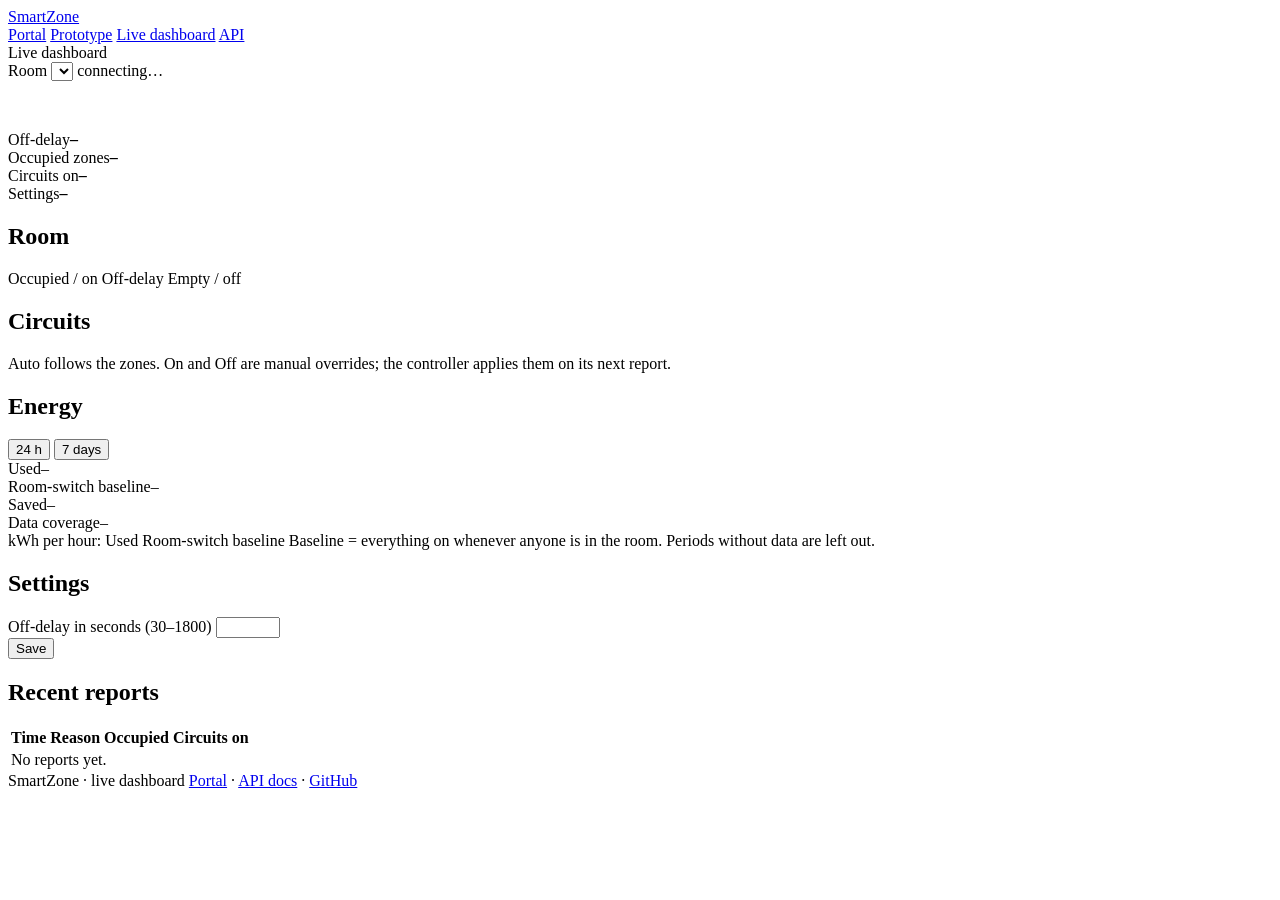
==== backend/static/dashboard/index.html @ d2c16de0 "Add project portal, interactive prototype, CI/CD and submission files - Portal at / explaining the p" ====
<!doctype html>
<html lang="en">
<head>
  <meta charset="utf-8">
  <meta name="viewport" content="width=device-width, initial-scale=1, viewport-fit=cover">
  <title>SmartZone · Live dashboard</title>
  <link rel="preconnect" href="https://fonts.googleapis.com">
  <link rel="preconnect" href="https://fonts.gstatic.com" crossorigin>
  <link rel="stylesheet" href="https://fonts.googleapis.com/css2?family=Space+Grotesk:wght@500;600;700&family=Inter:wght@400;500;600&family=JetBrains+Mono:wght@400;500;600&display=swap">
  <link rel="stylesheet" href="/assets/site.css">
  <link rel="stylesheet" href="/dashboard/dashboard.css">
  <link rel="icon" href="data:image/svg+xml,%3Csvg xmlns='http://www.w3.org/2000/svg' viewBox='0 0 32 32'%3E%3Crect width='32' height='32' rx='8' fill='%230f7a62'/%3E%3Crect x='6' y='6' width='9' height='9' rx='2' fill='%23fff'/%3E%3Crect x='17' y='17' width='9' height='9' rx='2' fill='%23fff'/%3E%3Crect x='17' y='6' width='9' height='9' rx='2' fill='%23fff' opacity='.35'/%3E%3Crect x='6' y='17' width='9' height='9' rx='2' fill='%23fff' opacity='.35'/%3E%3C/svg%3E">
</head>
<body>
  <header class="nav">
    <div class="container nav-inner">
      <a class="brand" href="/" aria-label="SmartZone portal"><span class="brand-mark" aria-hidden="true"><i></i><i></i><i></i><i></i></span>SmartZone</a>
      <nav class="nav-links" aria-label="Site">
        <a href="/">Portal</a>
        <a href="/#prototype" class="hide-sm">Prototype</a>
        <a href="/dashboard/" aria-current="page">Live dashboard</a>
        <a href="/docs" class="hide-sm">API</a>
      </nav>
    </div>
  </header>

  <main class="container dash">
    <div class="dash-head">
      <div class="dash-title">
        <span class="eyebrow">Live dashboard</span>
        <div class="title-row">
          <label class="sr-only" for="room-select">Room</label>
          <select id="room-select"></select>
          <span id="online-pill" class="pill pill-off">connecting…</span>
        </div>
        <p class="muted small" id="last-seen">&nbsp;</p>
      </div>
      <div class="head-meta">
        <div class="kv"><span>Off-delay</span><strong id="meta-delay">–</strong></div>
        <div class="kv"><span>Occupied zones</span><strong id="meta-zones">–</strong></div>
        <div class="kv"><span>Circuits on</span><strong id="meta-circuits">–</strong></div>
        <div class="kv"><span>Settings</span><strong id="meta-config">–</strong></div>
      </div>
    </div>

    <div class="card waiting" id="waiting" hidden>
      <div>
        <h2>Waiting for the room's controller</h2>
        <p class="muted">The server is running. As soon as the ESP32 in this room sends its first report, the floor plan, circuits and energy figures below fill in live. Until then you can try the same logic in the interactive prototype.</p>
      </div>
      <a class="btn btn-primary" href="/#prototype">Open the prototype</a>
    </div>

    <div class="dash-grid">
      <section class="card panel" aria-labelledby="room-title">
        <div class="panel-head">
          <h2 id="room-title">Room</h2>
          <div class="board-legend">
            <span><i style="background:var(--accent)"></i>Occupied / on</span>
            <span><i style="background:var(--hold)"></i>Off-delay</span>
            <span><i style="background:var(--off)"></i>Empty / off</span>
          </div>
        </div>
        <div id="board"></div>
      </section>

      <section class="card panel" aria-labelledby="circuits-title">
        <div class="panel-head">
          <h2 id="circuits-title">Circuits</h2>
          <span class="muted small" id="config-state"></span>
        </div>
        <div class="circuits" id="circuits"></div>
        <p class="muted small">Auto follows the zones. On and Off are manual overrides; the controller applies them on its next report.</p>
      </section>
    </div>

    <section class="card panel" aria-labelledby="energy-title">
      <div class="panel-head">
        <h2 id="energy-title">Energy</h2>
        <div class="seg" role="group" aria-label="Time window" id="window">
          <button type="button" data-hours="24" class="active">24 h</button>
          <button type="button" data-hours="168">7 days</button>
        </div>
      </div>
      <div class="stats">
        <div class="stat"><span class="stat-label">Used</span><span class="stat-value" id="e-used">–</span></div>
        <div class="stat"><span class="stat-label">Room-switch baseline</span><span class="stat-value" id="e-base">–</span></div>
        <div class="stat"><span class="stat-label">Saved</span><span class="stat-value good" id="e-saved">–</span><span class="stat-sub" id="e-saved-pct"></span></div>
        <div class="stat"><span class="stat-label">Data coverage</span><span class="stat-value" id="e-cov">–</span></div>
      </div>
      <div class="chart" id="chart" role="img" aria-label="Hourly energy used compared with baseline"></div>
      <div class="chart-legend small muted">
        <span>kWh per hour:</span>
        <span><i style="background:var(--accent)"></i>Used</span>
        <span><i style="background:var(--off-soft);border:1px solid var(--line)"></i>Room-switch baseline</span>
        <span>Baseline = everything on whenever anyone is in the room. Periods without data are left out.</span>
      </div>
    </section>

    <div class="dash-grid">
      <section class="card panel" aria-labelledby="settings-title">
        <div class="panel-head"><h2 id="settings-title">Settings</h2></div>
        <form id="delay-form" class="form-row">
          <div class="field">
            <label for="off-delay">Off-delay in seconds (30–1800)</label>
            <input id="off-delay" type="number" min="30" max="1800" step="10" required>
          </div>
          <button type="submit" class="btn btn-primary">Save</button>
        </form>
        <div class="field" id="admin-field" hidden>
          <label for="admin-key">Admin key (needed to change settings)</label>
          <input id="admin-key" type="password" autocomplete="off" spellcheck="false">
        </div>
        <p id="settings-msg" class="small muted" aria-live="polite"></p>
      </section>

      <section class="card panel" aria-labelledby="events-title">
        <div class="panel-head"><h2 id="events-title">Recent reports</h2></div>
        <div class="table-wrap">
          <table>
            <thead><tr><th>Time</th><th>Reason</th><th>Occupied</th><th>Circuits on</th></tr></thead>
            <tbody id="events"><tr><td colspan="4" class="muted">No reports yet.</td></tr></tbody>
          </table>
        </div>
      </section>
    </div>
  </main>

  <footer class="footer">
    <div class="container">
      <span>SmartZone · live dashboard</span>
      <span><a href="/">Portal</a> · <a href="/docs">API docs</a> · <a href="https://github.com/anshuu-prajapati/smartZone" target="_blank" rel="noopener">GitHub</a></span>
    </div>
  </footer>

  <script src="/assets/board.js"></script>
  <script src="/dashboard/dashboard.js"></script>
</body>
</html>
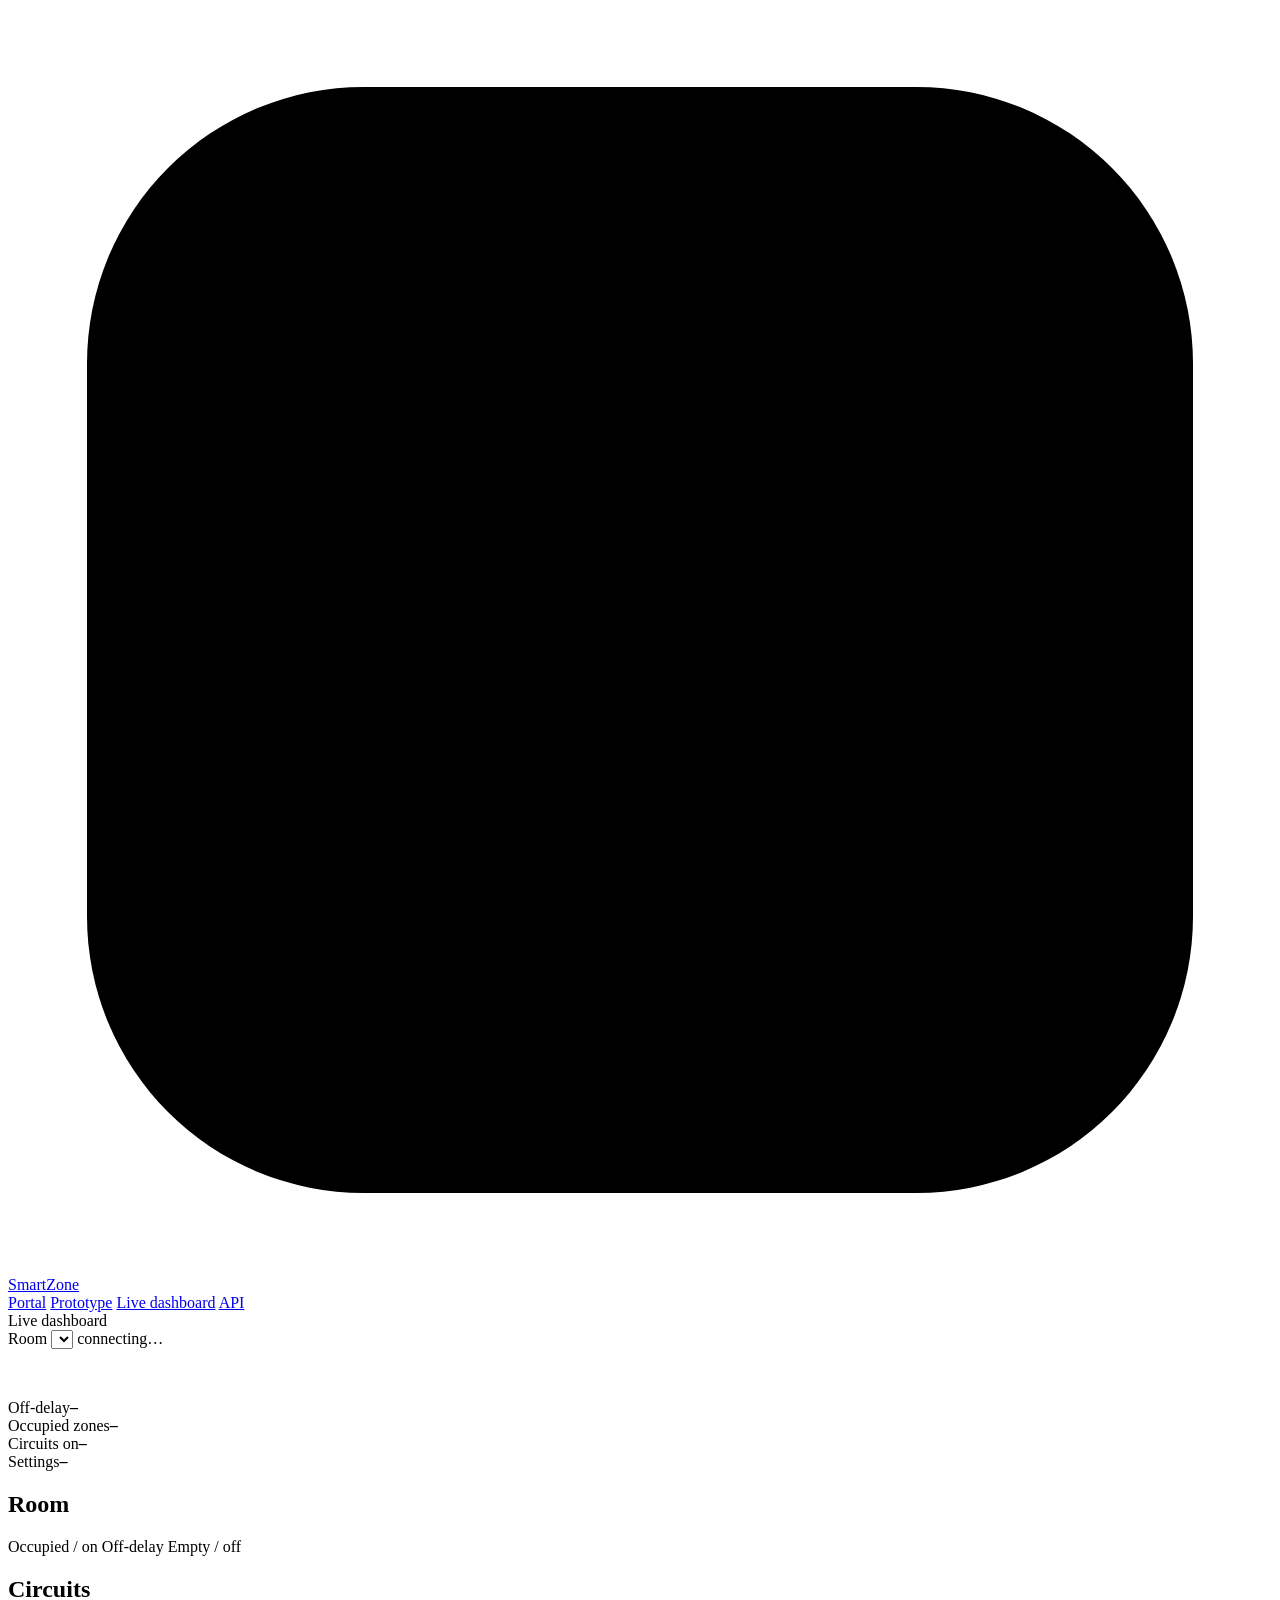
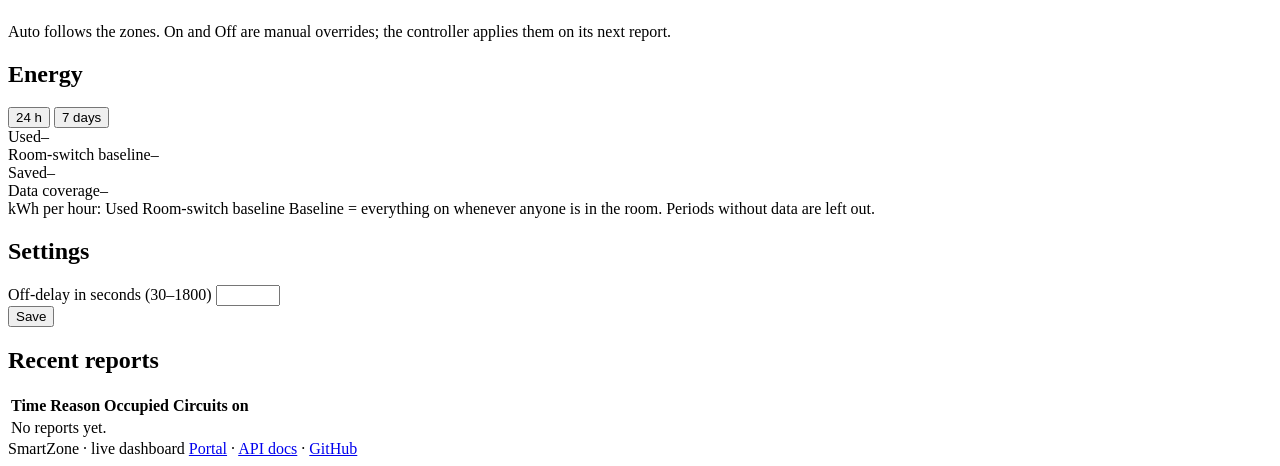
==== commit ba3676ea: "Add Z tile logo: nav mark, favicon, touch icon and 11_Logo downloads Co-Authored-By: Claude Opus 5.5" ====
--- a/backend/static/dashboard/index.html
+++ b/backend/static/dashboard/index.html
@@ -9,12 +9,13 @@
   <link rel="stylesheet" href="https://fonts.googleapis.com/css2?family=Space+Grotesk:wght@500;600;700&family=Inter:wght@400;500;600&family=JetBrains+Mono:wght@400;500;600&display=swap">
   <link rel="stylesheet" href="/assets/site.css">
   <link rel="stylesheet" href="/dashboard/dashboard.css">
-  <link rel="icon" href="data:image/svg+xml,%3Csvg xmlns='http://www.w3.org/2000/svg' viewBox='0 0 32 32'%3E%3Crect width='32' height='32' rx='8' fill='%230f7a62'/%3E%3Crect x='6' y='6' width='9' height='9' rx='2' fill='%23fff'/%3E%3Crect x='17' y='17' width='9' height='9' rx='2' fill='%23fff'/%3E%3Crect x='17' y='6' width='9' height='9' rx='2' fill='%23fff' opacity='.35'/%3E%3Crect x='6' y='17' width='9' height='9' rx='2' fill='%23fff' opacity='.35'/%3E%3C/svg%3E">
+  <link rel="icon" type="image/svg+xml" href="/assets/brand/favicon.svg">
+  <link rel="apple-touch-icon" href="/assets/brand/apple-touch-icon.png">
 </head>
 <body>
   <header class="nav">
     <div class="container nav-inner">
-      <a class="brand" href="/" aria-label="SmartZone portal"><span class="brand-mark" aria-hidden="true"><i></i><i></i><i></i><i></i></span>SmartZone</a>
+      <a class="brand" href="/" aria-label="SmartZone portal"><svg class="brand-mark" viewBox="0 0 64 64" aria-hidden="true"><rect class="bm-tile" x="4" y="4" width="56" height="56" rx="14"/><path class="bm-lit" d="M17 17 H47 L17 47 Z"/><path class="bm-z" d="M17 17 H47 L17 47 H47"/></svg>SmartZone</a>
       <nav class="nav-links" aria-label="Site">
         <a href="/">Portal</a>
         <a href="/#prototype" class="hide-sm">Prototype</a>
